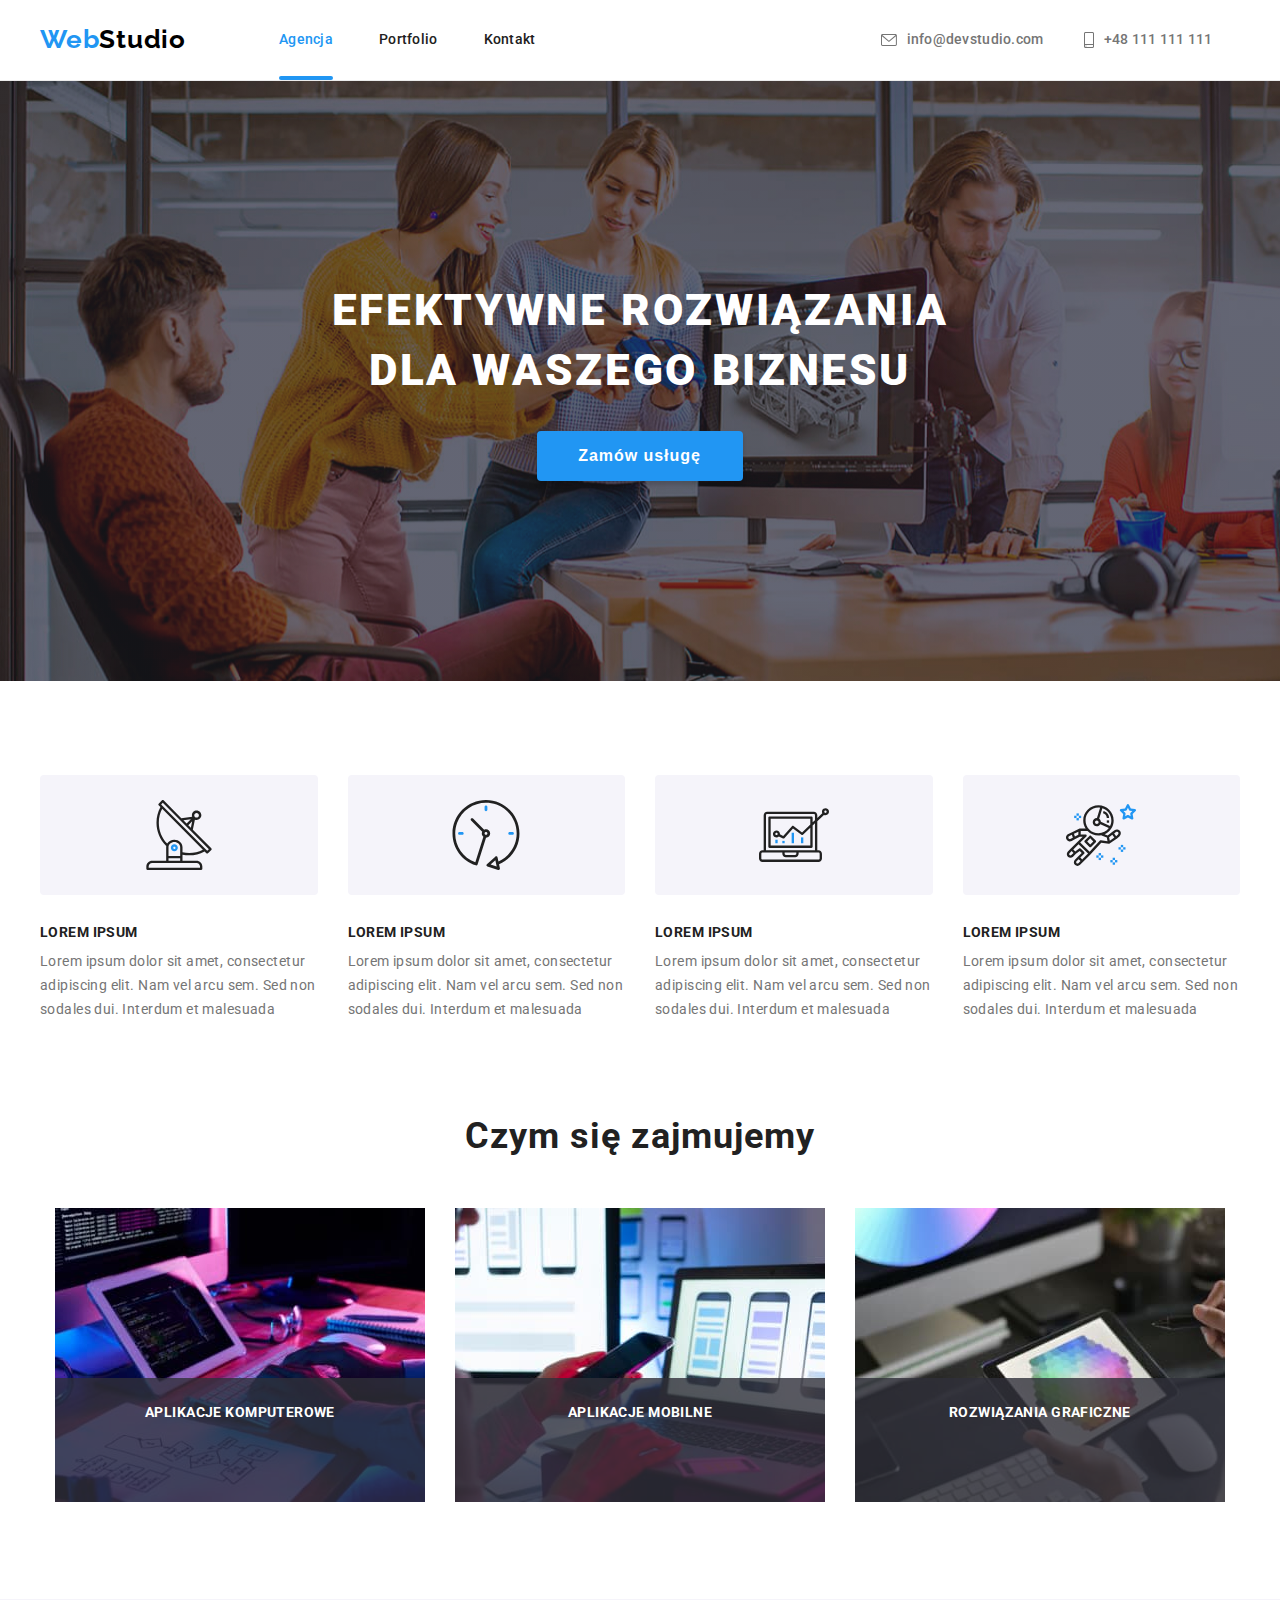
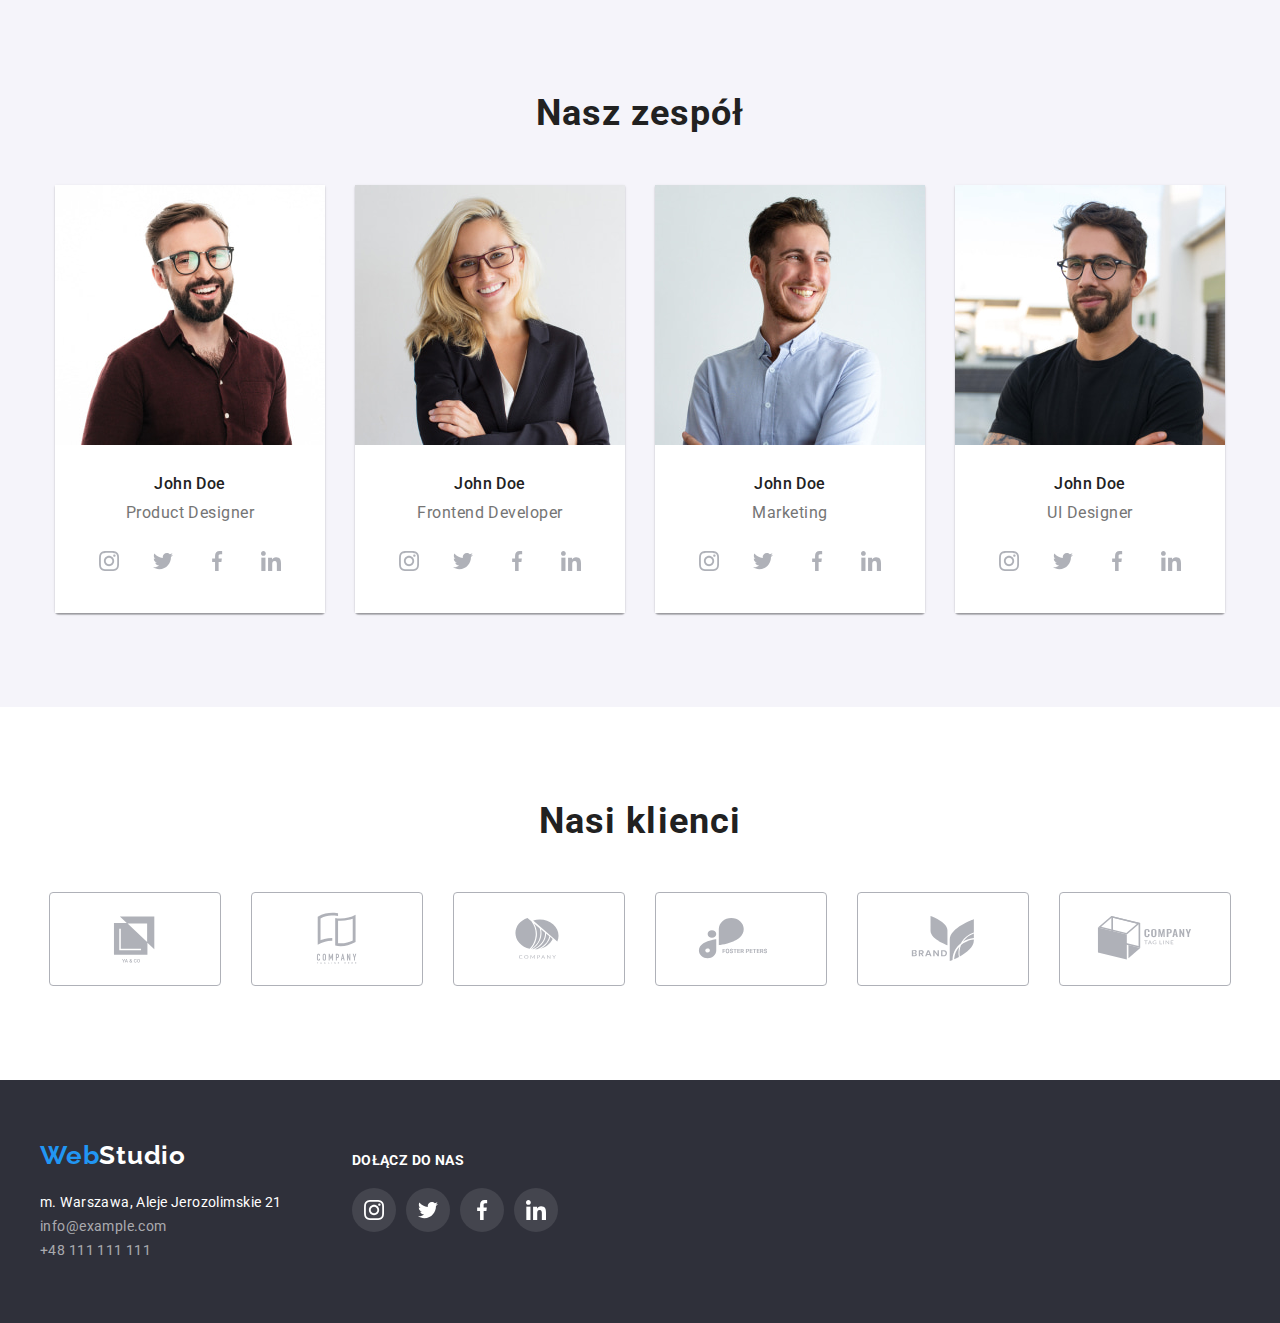
==== index.html @ 9d714e72 "feat: init" ====
<!DOCTYPE html>
<html lang="pl">
  <head>
    <meta charset="UTF-8" />
    <meta http-equiv="X-UA-Compatible" content="IE=edge" />
    <meta name="viewport" content="width=device-width, initial-scale=1.0" />
    <title>WebStudio</title>
    <link rel="stylesheet" href="https://cdnjs.cloudflare.com/ajax/libs/modern-normalize/1.1.0/modern-normalize.min.css" integrity="sha512-wpPYUAdjBVSE4KJnH1VR1HeZfpl1ub8YT/NKx4PuQ5NmX2tKuGu6U/JRp5y+Y8XG2tV+wKQpNHVUX03MfMFn9Q==" crossorigin="anonymous" referrerpolicy="no-referrer" />
    <link rel="stylesheet" href="css/styles.css"/>
    <link rel="preconnect" href="https://fonts.googleapis.com">
<link rel="preconnect" href="https://fonts.gstatic.com" crossorigin>
<link href="https://fonts.googleapis.com/css2?family=Raleway:wght@700&family=Roboto:wght@400;500;700;900&display=swap" rel="stylesheet">
  </head>

  <body>
    <!-- header -->
    <header class="headerstyle-portfolio">
      <section>
      <div class="container headerstyle">
        <a class="logo-header webstudio-header" href="./index.html"><span class="logo-web">Web</span>Studio</a>
        <nav>
          <ul class="no-dots navflex">
            <div class="is-active">
            <li><a class="nav text-header active" href="./index.html">Agencja</a></li>
            </div>
            <li><a class="nav text-header" href="./portfolio.html">Portfolio</a></li>
            <li><a class="nav text-header" href="#">Kontakt</a></li>
          </ul>
        </nav>
        <a class="header-contact mailheader text-header" href="mailto:info@devstudio.com">
          <svg width="16" height="12"><use href="./images/icons.svg#icon-envelope"></use></svg>info@devstudio.com</a>
        <a class="header-contact text-header " href="tel:48111111111">
          <svg width="10" height="16"><use href="./images/icons.svg#icon-smartphone"></use></svg>+48 111 111 111</a>
        </div>
      </section>
    </header>

    <main>
      <!-- HERO -->
      <section class="hero">
        <div class="container heroflex">
        <h1 class="h1">EFEKTYWNE ROZWIĄZANIA DLA WASZEGO BIZNESU</h1>
        <button data-modal-open class="main-btn" type="button">Zamów usługę</button>
        </div>
      </section>

      <section>
        <div class="section container">
        <ul class="no-dots text-style">
          <li>
            <div class="icons-border">
            <svg width="70" height="70"><use href="./images/icons.svg#icon-antenna-1"></use></svg>
            </div>
            <p class="upper-p">LOREM IPSUM</p>
            <p class="p-content">
              Lorem ipsum dolor sit amet, consectetur adipiscing elit. Nam vel
              arcu sem. Sed non sodales dui. Interdum et malesuada
            </p>
          </li>
          <li>
            <div class="icons-border">
            <svg width="70" height="70"><use href="./images/icons.svg#icon-clock-1"></use></svg>
            </div>
            <p class="upper-p">LOREM IPSUM</p>
            <p class="p-content">
              Lorem ipsum dolor sit amet, consectetur adipiscing elit. Nam vel
              arcu sem. Sed non sodales dui. Interdum et malesuada
            </p>
          </li>
          <li>
            <div class="icons-border">
            <svg width="70" height="70"><use href="./images/icons.svg#icon-diagram-1"></use></svg>
            </div>
            <p class="upper-p">LOREM IPSUM</p>
            <p class="p-content">
              Lorem ipsum dolor sit amet, consectetur adipiscing elit. Nam vel
              arcu sem. Sed non sodales dui. Interdum et malesuada
            </p>
          </li>
          <li>
            <div class="icons-border">
            <svg width="70" height="70"><use href="./images/icons.svg#icon-astronaut-1"></use></svg>
            </div>
            <p class="upper-p">LOREM IPSUM</p>
            <p class="p-content">
              Lorem ipsum dolor sit amet, consectetur adipiscing elit. Nam vel
              arcu sem. Sed non sodales dui. Interdum et malesuada
            </p>
          </li>
        </ul>
        </div>
      </section>

      <!-- Czym się zajmujemy -->
      <section class="czymsiezajmujemy-style">
        <div class="section container what-we-do">
        <h2 class="h2-whatwedoing">Czym się zajmujemy</h2>
        <ul class="no-dots img-whatwedo">
          <li>
            <figure class="img-with-title">
            <img
              src="./images/czym_sie_zajmujemy/czym_sie_zajmujemy_img1.jpg"
              alt="praca na laptopie"
              width="370"
              height="294"
            />
            <figcaption class="img-title">aplikacje komputerowe</figcaption>
            </figure>
          </li>
          <li>
            <figure class="img-with-title">
            <img
              src="./images/czym_sie_zajmujemy/czym_sie_zajmujemy_img2.jpg"
              alt="praca na telefonie"
              width="370"
              height="294"
            />
            <figcaption class="img-title">aplikacje mobilne</figcaption>
            </figure>
          </li>
          <li>
            <figure class="img-with-title">
            <img
              src="./images/czym_sie_zajmujemy/czym_sie_zajmujemy_img3.jpg"
              alt="praca na tablecie"
              width="370"
              height="294"
            />
            <figcaption class="img-title">rozwiązania graficzne</figcaption>
            </figure>
          </li>
        </ul>
        </div>
      </section>

      <!-- NASZ ZESPÓŁ -->
      <section class="our-team-background-color">
        <div class="our-team section container">
        <h2 class="h2-our-team">Nasz zespół</h2>
        <ul class="no-dots img-ourteam">
          <li class="li-ourteam">
            <figure class="photos">
              <img
                src="./images/nasz_zespol/team_photo_img1.jpg"
                alt="zdjecie John Doe 1"
                width="270"
                height="260"
              />
              <figcaption class="figcaption-style">
                <h3 class="name">John Doe</h3>
                <p class="profession text-prof">Product Designer</p>
                <div class="social-description-links">
                  <a class="team-social-links" href="#" target="_blank"><svg width="20" height="20"><use href="./images/icons.svg#icon-instagram-2"></use></svg></a>
                  <a class="team-social-links" href="#" target="_blank"><svg width="20" height="20"><use href="./images/icons.svg#icon-twitter-1"></use></svg></a>
                  <a class="team-social-links" href="#" target="_blank"><svg width="20" height="20"><use href="./images/icons.svg#icon-facebook-1"></use></svg></a>
                  <a class="team-social-links" href="#" target="_blank"><svg width="20" height="20"><use href="./images/icons.svg#icon-linkedin-1"></use></svg></a>
                </div>
              </figcaption>
            </figure>
          </li>
          <li class="li-ourteam">
            <figure class="photos">
              <img
                src="./images/nasz_zespol/team_photo_img2.jpg"
                alt="zdjecie John Doe 2"
                width="270"
                height="260"
              />
              <figcaption class="figcaption-style">
                <h3 class="name">John Doe</h3>
                <p class="profession text-prof">Frontend Developer</p>
                <div class="social-description-links">
                  <a class="team-social-links" href="#" target="_blank"><svg width="20" height="20"><use href="./images/icons.svg#icon-instagram-2"></use></svg></a>
                  <a class="team-social-links" href="#" target="_blank"><svg width="20" height="20"><use href="./images/icons.svg#icon-twitter-1"></use></svg></a>
                  <a class="team-social-links" href="#" target="_blank"><svg width="20" height="20"><use href="./images/icons.svg#icon-facebook-1"></use></svg></a>
                  <a class="team-social-links" href="#" target="_blank"><svg width="20" height="20"><use href="./images/icons.svg#icon-linkedin-1"></use></svg></a>
                </div>
              </figcaption>
            </figure>
          </li>
          <li class="li-ourteam">
            <figure class="photos">
              <img
                src="./images/nasz_zespol/team_photo_img3.jpg"
                alt="zdjecie John Doe 3"
                width="270"
                height="260"
              />
              <figcaption class="figcaption-style">
                <h3 class="name">John Doe</h3>
                <p class="profession text-prof">Marketing</p>
                <div class="social-description-links">
                  <a class="team-social-links" href="#" target="_blank"><svg width="20" height="20"><use href="./images/icons.svg#icon-instagram-2"></use></svg></a>
                  <a class="team-social-links" href="#" target="_blank"><svg width="20" height="20"><use href="./images/icons.svg#icon-twitter-1"></use></svg></a>
                  <a class="team-social-links" href="#" target="_blank"><svg width="20" height="20"><use href="./images/icons.svg#icon-facebook-1"></use></svg></a>
                  <a class="team-social-links" href="#" target="_blank"><svg width="20" height="20"><use href="./images/icons.svg#icon-linkedin-1"></use></svg></a>
                </div>
              </figcaption>
            </figure>
          </li>
          <li class="li-ourteam">
            <figure class="photos">
              <img
                src="./images/nasz_zespol/team_photo_img4.jpg"
                alt="zdjecie John Doe 4"
                width="270"
                height="260"
              />
              <figcaption class="figcaption-style">
                <h3 class="name">John Doe</h3>
                <p class="profession text-prof">UI Designer</p>
                <div class="social-description-links">
                  <a class="team-social-links" href="#" target="_blank"><svg width="20" height="20"><use href="./images/icons.svg#icon-instagram-2"></use></svg></a>
                  <a class="team-social-links" href="#" target="_blank"><svg width="20" height="20"><use href="./images/icons.svg#icon-twitter-1"></use></svg></a>
                  <a class="team-social-links" href="#" target="_blank"><svg width="20" height="20"><use href="./images/icons.svg#icon-facebook-1"></use></svg></a>
                  <a class="team-social-links" href="#" target="_blank"><svg width="20" height="20"><use href="./images/icons.svg#icon-linkedin-1"></use></svg></a>
                </div>
              </figcaption>
            </figure>
          </li>
        </ul>
        </div>
      </section>

      <!-- NASI KLIENCI -->
    <section class="container section">
      <div>
        <h2 class="h2-our-clients">Nasi klienci</h2>
        <div class="no-dots our-clients-icons">
          <a class="clients" href="#" target="_blank"><svg width="106" height="60.04"><use href="./images/icons.svg#icon-Logo"></use></svg></a>
          <a class="clients" href="#" target="_blank"><svg width="106" height="60.04"><use href="./images/icons.svg#icon-Logo-1"></use></svg></a>
          <a class="clients" href="#" target="_blank"><svg width="106" height="60.04"><use href="./images/icons.svg#icon-Logo-2"></use></svg></a>
          <a class="clients" href="#" target="_blank"><svg width="106" height="60.04"><use href="./images/icons.svg#icon-Logo-3"></use></svg></a>
          <a class="clients" href="#" target="_blank"><svg width="106" height="60.04"><use href="./images/icons.svg#icon-Logo-4"></use></svg></a>
          <a class="clients" href="#" target="_blank"><svg width="106" height="60.04"><use href="./images/icons.svg#icon-Logo-5"></use></svg></a>
        </div>
      </div>
    </section>
    </main>

    <!-- FOOTER-->
    <footer class="footer">
      <section class="container">
        <div class="footer-flex">
          <div class="footer-address">
        <a class="logo-footer webstudio-footer" href="./index.html"><span class="logo-web">Web</span>Studio</a>
        <address class="address">
          <ul class="no-dots">
            <li>
              <a class="footer-contact text-footer" href="https://goo.gl/maps/mpKG6j3hN46Q4T8C9" target="_blank"
                >m. Warszawa, Aleje Jerozolimskie 21</a
              >
            </li>
            <li><a class="footer-contact address-contact text-footer" href="mailto:info@example.com">info@example.com</a></li>
            <li><a class="footer-contact address-contact text-footer" href="tel:+48111111111">+48 111 111 111</a></li>
          </ul>
        </address>
        </div>
        <!-- JOINS US -->
        <div class="join-us-div">
          <p class="join-us">DOŁĄCZ DO NAS</p>
            <div class="join-us-footer">
                  <a class="team-social-links join-us-social-icons" href="#" target="_blank"><svg width="20" height="20"><use href="./images/icons.svg#icon-instagram-2"></use></svg></a>
                  <a class="team-social-links join-us-social-icons" href="#" target="_blank"><svg width="20" height="20"><use href="./images/icons.svg#icon-twitter-1"></use></svg></a>
                  <a class="team-social-links join-us-social-icons" href="#" target="_blank"><svg width="20" height="20"><use href="./images/icons.svg#icon-facebook-1"></use></svg></a>
                  <a class="team-social-links join-us-social-icons" href="#" target="_blank"><svg width="20" height="20"><use href="./images/icons.svg#icon-linkedin-1"></use></svg></a>
            </div>
        </div>
        </div>
        </section>
    </footer>

    <div data-modal class="backdrop is-hidden">
      <div class="modal">
        <button class="x-modal-close" data-modal-close type="button">
          <svg width="11" height="11"><use href="./images/icons.svg#icon-Vector"></use></svg>
        </button>
      </div>
    </div>

    <script src="./js/modal.js"></script>
  </body>
</html>
---- css/styles.css ----
body {
  font-family: "Roboto", sans-serif;
  color: #212121;
  background-color: white;
  font-size: 14px;
}

* {
    margin: 0;
    padding: 0;
}

img {
  vertical-align: middle;
}
/* LUB 
img {
  display: block;
 } */

.container {
margin: 0 auto;
max-width: 1200px;
padding: 0 15px;
}

a {
  color: inherit;
}

button {
    cursor: pointer;
  color: inherit;
}


:root {
  --active-color: #2196f3;
  --logo-header: black;
  --logo-footer: white;
  --logo-web: #2196f3;
  --first-color: white;
  --second-color: #757575;
  --first-background-color: #2f303a;
  --main-btn: #2196f3;
  --second-background-color: #f5f4fa;
  --photos-background: #ffffff;
  --address: white;
  --btns: white;
  --icons-svg: #AFB1B8;
  --svg-first-color: #FFFFFF;
  --svg-first-background-color: #2196F3;
  --svg-second-background-color: #F5F4FA;
  --join-us: white;
  --img-title: #FFFFFF;
  --x-modal-color: #2196f3;
  --x-modal-background: #757575;
}

.logo-header {
  color: var(--logo-header);
}

.logo-web {
  color: var(--logo-web);
}

.text-header {
  font-weight: 500;
  line-height: 1.14;
  letter-spacing: 0.02em;
}

.no-dots {
  list-style: none;
}

.navflex {
    display: flex;
    align-items: center;
    gap: 46px;
    padding: 0 345px 0 93px;
}

/* lub zamiast paddingu w .navflex mogę w <nav> dodać klasę
.navpadd {
  padding-left: 93px;
  padding-right: 371px;
  lub
  padding: 0 371px 0 93px;
} */

.nav {
  text-decoration: none;
}

.nav:hover,
.nav:focus {
  color: var(--active-color);
  transition-property: color;
  transition-duration: 250ms;
transition-timing-function: cubic-bezier(0.4, 0, 0.2, 1);
/* lub 
transition: color 250ms cubic-bezier(0.4, 0, 0.2, 1);
 */
}

.header-contact {
  color: var(--second-color);
  text-decoration: none;
  font-weight: 500;
  line-height: 1.14;
  letter-spacing: 0.02em;
  display: flex;
  justify-content: center;
  align-items: center;
  gap: 10px;
  fill: var(--second-color);
}

.mailheader {
  margin-right: 40px;
}

.header-contact:is(:hover, :focus) {
  color: var(--active-color);
  fill: var(--active-color);
  transition-property: color, fill;
  transition-duration: 250ms;
transition-timing-function: cubic-bezier(0.4, 0, 0.2, 1);
/* lub skrót transition
transition: color 250ms cubic-bezier(0.4, 0, 0.2, 1), fill 250ms cubic-bezier(0.4, 0, 0.2, 1); */
}

.hero {
  background-color: var(--first-background-color);
  color: var(--first-color);
}

.heroflex {
  display: flex;
  flex-direction: column;
  justify-content: center;
  align-items: center;
  background-image: linear-gradient(rgba(47, 48, 58, 0.4),rgba(47, 48, 58, 0.4)), url(../images/img_hero_background.jpg);
  max-width: 1600px;
}
.footer-contact {
  text-decoration: none;
}
.footer-contact:hover,
.footer-contact:focus {
  color: var(--active-color);
  transition-property: color;
  transition-duration: 250ms;
  transition-timing-function: cubic-bezier(0.4, 0, 0.2, 1);
}

.main-btn {
  background-color: var(--main-btn);
  font-weight: 700;
  font-size: 16px;
  line-height: 1.87;
  letter-spacing: 0.06em;
  border-radius: 4px;
  margin-bottom: 200px;
  padding: 10px 42px 10px 41px;
  box-shadow: 0px 4px 4px rgba(0, 0, 0, 0.15);
  border: none;
}

.p-content {
  color: var(--second-color);
  line-height: 1.71;
  letter-spacing: 0.03em;
}

.profession {
  color: var(--second-color);
}

.text-prof {
  font-size: 16px;
  line-height: 1.18;
  letter-spacing: 0.03em;
}

.photos {
  background-color: var(--photos-background);
}

.footer {
  background-color: var(--first-background-color);
  padding-top: 60px;
  padding-bottom: 60px;
}

.logo-footer {
  color: var(--logo-footer);
}

.address {
  color: var(--address);
  letter-spacing: 0.03em;
  font-style: normal;
  margin-top: 20px;
}

.address-contact {
  color: rgba(255, 255, 255, 0.6);
}

.text-footer {
  line-height: 1.71;
}

.portf-btns {
  background: #f5f4fa;
  font-size: 16px;
  font-weight: 500;
  line-height: 1.62;
  letter-spacing: 0.03em;
  border: none;
  border-radius: 4px;
}

.portf-btns-flex {
  padding: 6px 22px;
}

.portf-btns:hover,
.portf-btns:focus {
  background-color: var(--active-color);
  color: var(--btns);
  box-shadow: 0px 3px 1px rgba(0, 0, 0, 0.1), 0px 1px 2px rgba(0, 0, 0, 0.08), 0px 2px 2px rgba(0, 0, 0, 0.12);
  transition-property: background-color, color, box-shadow;
  transition-duration: 250ms;
transition-timing-function: cubic-bezier(0.4, 0, 0.2, 1);
/* lub skrót
transition: background-color 250ms cubic-bezier(0.4, 0, 0.2, 1), color 250ms cubic-bezier(0.4, 0, 0.2, 1), box-shadow 250ms cubic-bezier(0.4, 0, 0.2, 1);
 */
}

.portfolio-main {
  margin-top: 94px;
  margin-bottom: 94px;
}
.portfolio-style {
  display: flex;
  justify-content: center;
  gap: 8px;
  padding-bottom: 50px;
}

.portfolio-images {
  display: flex;
  flex-wrap: wrap;
  gap: 30px;
}

.portf-figcap {
  border: 1px solid #EEEEEE;
  border-top: none;
  margin-top: 0;
  padding: 24px 20px;
}

.webstudio-header {
  font-family: "Raleway";
  font-size: 26px;
  text-decoration: none;
  font-weight: 700;
  line-height: 1.19;
  letter-spacing: 0.03em;
  /* width: 145px; */
  padding-top: 24px;
  padding-bottom: 25px;
}

.webstudio-footer {
  font-family: "Raleway";
  font-size: 26px;
  text-decoration: none;
  font-weight: 700;
  line-height: 1.19;
  letter-spacing: 0.03em;
  width: 145px;
  
}

/* only efefective solutions */
.h1 {
  font-size: 44px;
  font-weight: 900;
  line-height: 1.36;
  letter-spacing: 0.06em;
  padding-top: 200px;
  padding-bottom: 30px;
  max-width: 696px;
  text-align: center;
}

.h2-whatwedoing {
  font-size: 36px;
  font-weight: 700;
  line-height: 1.16;
  letter-spacing: 0.03em;
  margin-bottom: 50px;
}

.h2-our-team {
  font-size: 36px;
  font-weight: 700;
  line-height: 1.16;
  letter-spacing: 0.03em;
  margin-bottom: 50px;
}

.upper-p {
  font-weight: 700;
  line-height: 1.14;
  letter-spacing: 0.03em;
  margin-bottom: 10px;
}

.name {
  font-weight: 500;
  font-size: 16px;
  line-height: 1.18;
  letter-spacing: 0.03em;
  padding-bottom: 10px;
}
/* portfolio main */
.h3 {
  font-weight: 700;
  font-size: 18px;
  line-height: 2;
  letter-spacing: 0.06em;
}

.text-portfolio {
  font-size: 16px;
  line-height: 1.87;
  letter-spacing: 0.03em;
}

.section {
  padding-top: 94px;
  padding-bottom: 94px;
}

.headerstyle {
    display: flex;
    align-items: center;
    /* justify-content: space-between; */
    justify-content: flex-start;
}

.headerstyle-portfolio {
  border-bottom: 1px solid rgb(236,236,236);
}

.text-style {
    display: flex;
    gap: 30px;
}

.what-we-do {
    display: flex;
    flex-direction: column;
    align-items: center;
}

.img-whatwedo {
display: flex;
gap: 30px;
}

.our-team {
    display: flex;
    flex-direction: column;
    align-items: center;
}

.our-team-background-color {
    background-color: var(--second-background-color);
}

.img-ourteam {
    display: flex;
    gap: 30px;
}

.czymsiezajmujemy-style {
    margin-top: -94px;
}

.figcaption-style {
    padding: 30px 0;
    text-align: center;
}

.li-ourteam {
    box-shadow: 0px 1px 3px rgba(0, 0, 0, 0.12), 0px 1px 1px rgba(0, 0, 0, 0.14), 0px 2px 1px rgba(0, 0, 0, 0.2);
border-radius: 0px 0px 4px 4px;
}

/* ICONS SVG */

.icons-border {
  display: flex;
  justify-content: center;
  background-color: var(--svg-second-background-color);
  border-radius: 4px;
  padding: 25px 100px;
  /* background-size: 270px 120px; */
margin-bottom: 30px;
}
/* OUR TEAM  */
.social-description-links {
  fill: var(--icons-svg);
  display: flex;
  justify-content: center;
  align-items: center;
  gap: 10px;
  margin-top: 16px;
  /* width: 206px;
  height: 56px; */
  /* margin: 16px 32px 18px 32px; */
}

.team-social-links {
  display: flex;
  width: 44px;
  height: 44px;
  justify-content: center;
  align-items: center;
  fill: #AFB1B8;
  border-radius: 50%;
}

.team-social-links:is(:hover, :focus) {
fill: var(--svg-first-color);
transition-property: fill;
background-color: var(--svg-first-background-color);
transition: fill 250ms cubic-bezier(0.4, 0, 0.2, 1), background-color 250ms cubic-bezier(0.4, 0, 0.2, 1);
}

.h2-our-clients {
  font-family: 'Roboto';
font-style: normal;
font-weight: 700;
font-size: 36px;
line-height: 1.16;
text-align: center;
letter-spacing: 0.03em;
}

.our-clients-icons {
display: flex;
justify-content: center;
align-items: center;
padding-top: 50px;
gap: 30px;
}

.clients {
  border: 1px solid #AFB1B8;
  width: 170px;
height: 92px;
display: flex;
justify-content: center;
align-items: center;
border-radius: 4px;
fill: var(--icons-svg);
}

.clients:is(:hover, :focus) {
  fill:var(--active-color);
  border: 1px solid #2196f3;
  transition-property: fill, border;
  transition-duration: 250ms;
transition-timing-function: cubic-bezier(0.4, 0, 0.2, 1);
}

.join-us {
  color: var(--join-us);
  font-family: 'Roboto';
font-style: normal;
font-weight: 700;
font-size: 14px;
line-height: 16px;
letter-spacing: 0.03em;
text-transform: uppercase;
}

.join-us-social-icons {
  fill: var(--svg-first-color);
  background: rgba(255, 255, 255, 0.1);
  border-radius: 50%;
}

.join-us-footer {
  display: flex;
  gap: 10px;
  margin-top: 20px;
}

.join-us-div {
width: 206px;
height: 80px;
margin-top: 12px;
}

.footer-flex {
  display: flex;
}

.footer-address {
  margin-right: 70px;
}

.portfolio-figure:hover {
  box-shadow: 0px 1px 1px rgba(0, 0, 0, 0.12), 0px 4px 4px rgba(0, 0, 0, 0.06), 1px 4px 6px rgba(0, 0, 0, 0.16);
  cursor: pointer;
  transition-property: box-shadow, cursor;
  transition-duration: 250ms;
transition-timing-function: cubic-bezier(0.4, 0, 0.2, 1);
}
/* WHAT WE DOING */
.img-with-title {
position: relative;
display: inline-flex;
}

.img-title {
  position: absolute;
  color: var(--img-title);
  background: rgba(47, 48, 58, 0.8);
  left: 0;
  right: 0;
  bottom: 0;
  text-align: center;
  width: 370px;
  height: 70px;
  font-style: normal;
  font-weight: 700;
  letter-spacing: 0.03em;
  text-transform: uppercase;
  line-height: 1.14;
  padding-top: 27px;
  padding-bottom: 27px;
}

.is-active {
  position: relative;
}

.is-active::after {
  content: "";
  position: absolute;
  background-color: var(--active-color);
  width: 100%;
height: 4px;
border-radius: 2px;
margin-top: 28px;
}

.img-container {
  position: relative;
  overflow: hidden;
}

.img-text-portf {
font-style: normal;
font-weight: 400;
font-size: 18px;
line-height: 28px;
letter-spacing: 0.03em;
color: #FFFFFF;
position: absolute;
margin: 0;
left: 0;
right: 0;
top: 0;
bottom: 0;
background: rgba(33, 150, 243, 0.9);
padding: 10px;
transform: translateY(101%);
transition: transform 250ms ease-in;
padding: 49px 45px 49px 24px;
}

.portfolio-figure:hover .img-text-portf {
transform: translateY(0);
transition-property: transform;
transition-duration: 250ms;
transition-timing-function: cubic-bezier(0.4, 0, 0.2, 1);
}

.backdrop {
  position: fixed;
  left: 0;
  right: 0;
  top: 0;
  bottom: 0;
  background-color: rgba(0, 0, 0, 0.2);
}

.modal {
  transition: transform 0.6s linear;
  position: absolute;
  left: 50%;
  top: 50%;
  transform: translate(-50%, -50%) scale(1) rotate(0);
  width: 528px;
  height: 581px;
  background-color: #FFF;
  box-shadow: 0px 1px 3px rgba(0, 0, 0, 0.12), 0px 1px 1px rgba(0, 0, 0, 0.14), 0px 2px 1px rgba(0, 0, 0, 0.2);
  border-radius: 4px;
  text-align: right;
}

.is-hidden .modal {
  transform: translate(-50%, -50%) scale(0) rotate(720deg); 
}

.is-hidden {
  transition: visibility 0.6s linear, opacity 0.6s linear;
  visibility: hidden;
  opacity: 0;
  pointer-events: none;
}

.x-modal-close {
  box-sizing: border-box;
  width: 30px;
  height: 30px;
  border-radius: 50%;
  margin-top: 8px;
  margin-right: 8px;
  border: 1px solid rgba(0, 0, 0, 0.1);
  background-color: #FFF;
  padding: 6px;
}

.x-modal-close:hover {
  fill: var(--x-modal-color);
  border-color: var(--x-modal-background);
  transition-property: fill, border-color;
  transition-duration: 250ms;
  transition-timing-function: cubic-bezier(0.4, 0, 0.2, 1);
}

.active {
  color: var(--active-color);
}
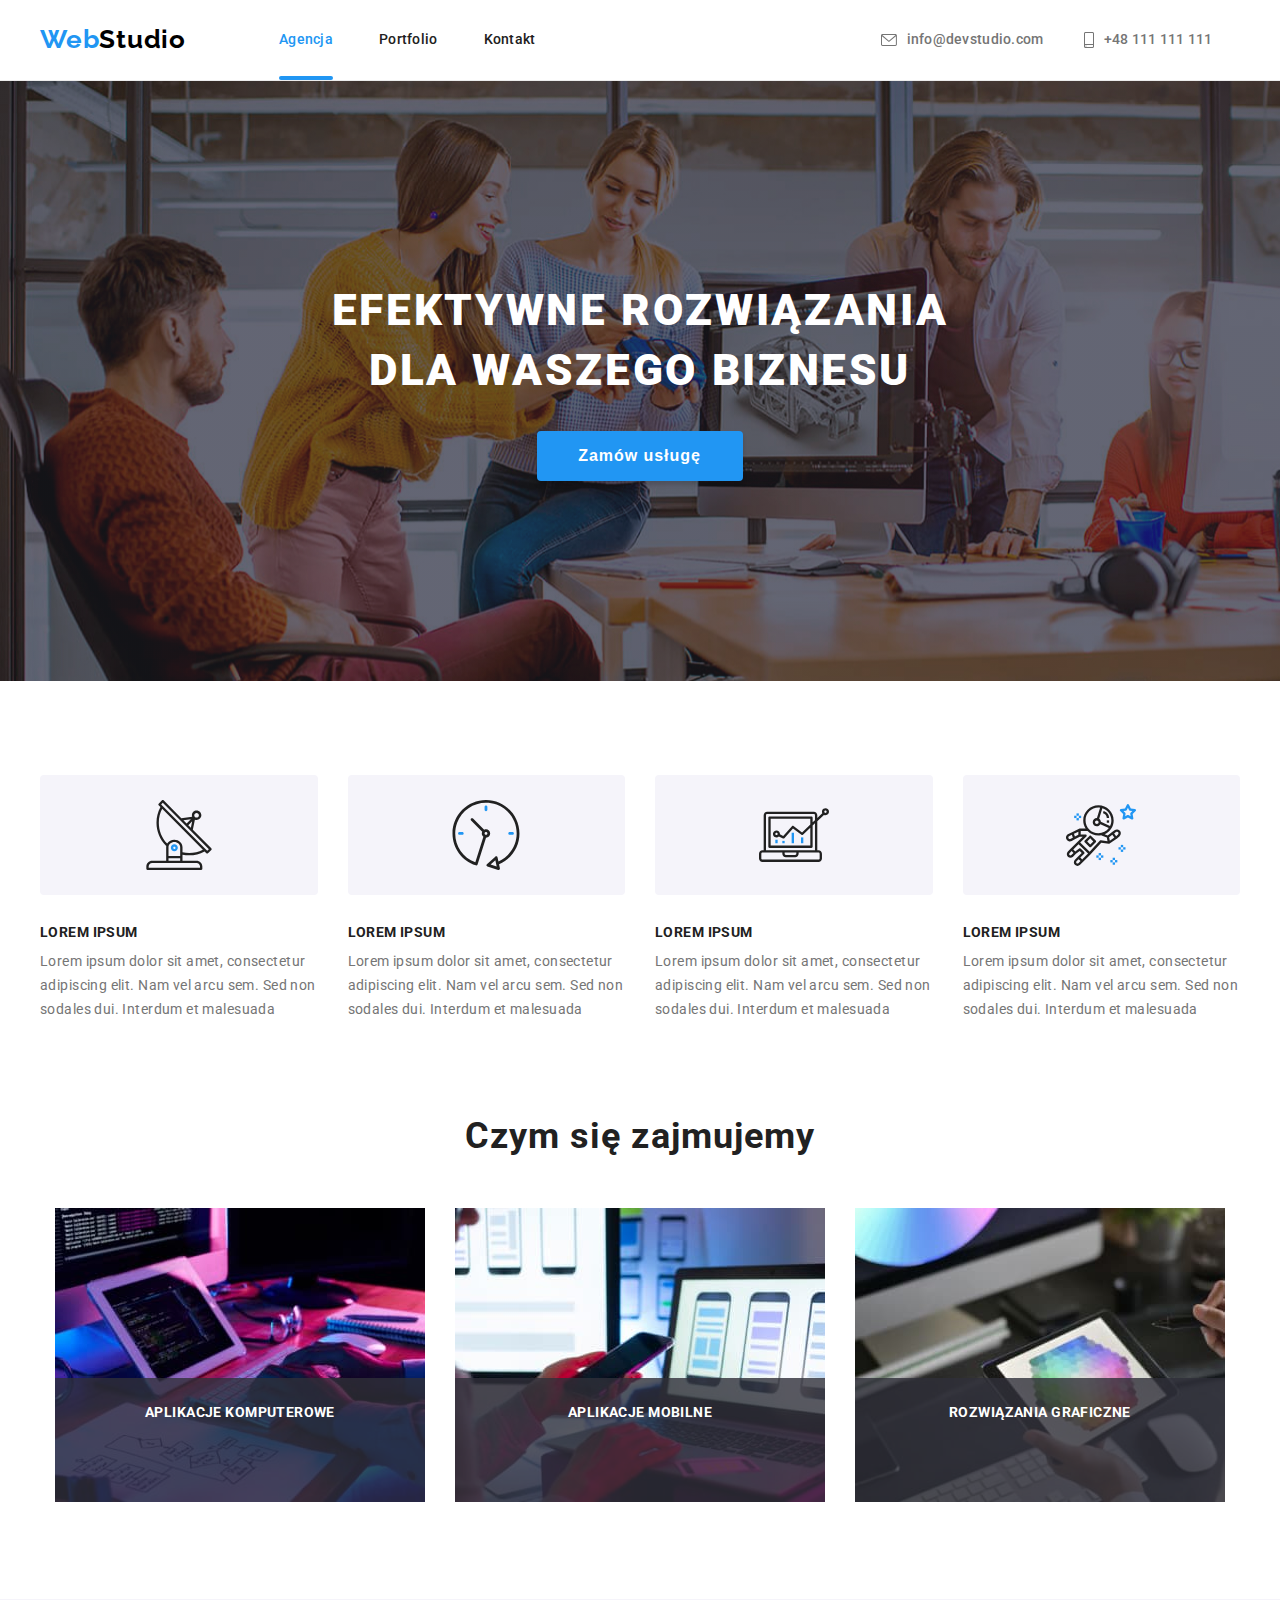
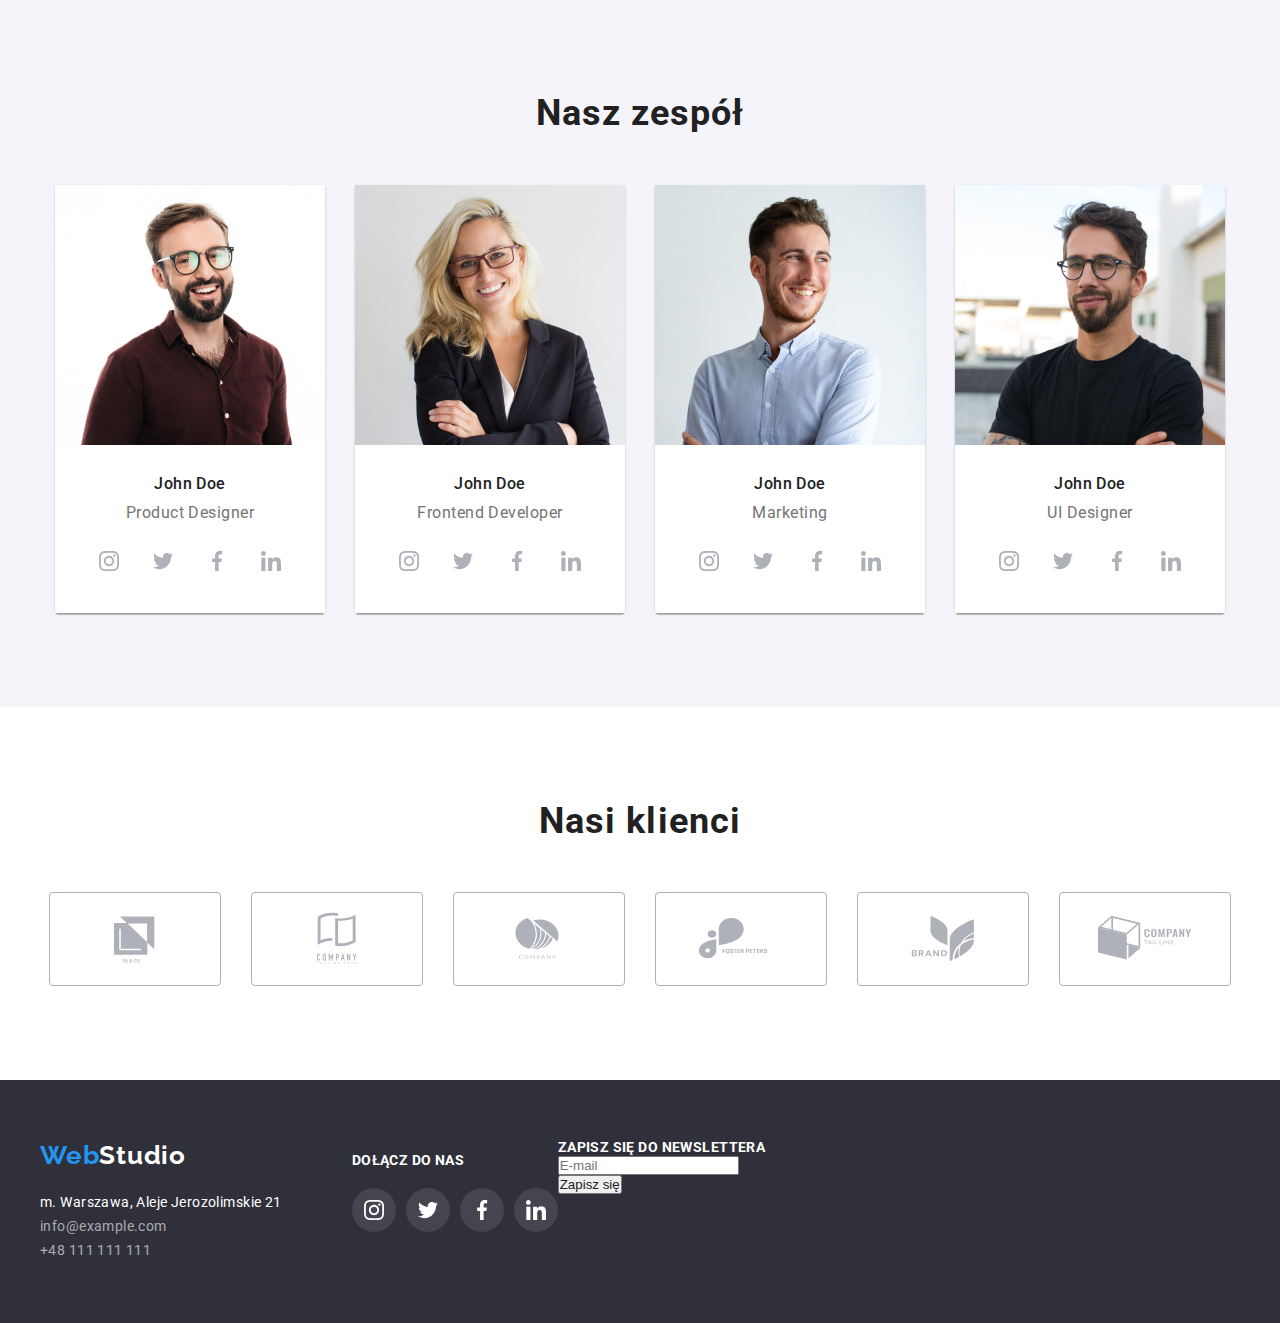
==== commit 27aaf573: "added newsletter html in footer" ====
--- a/index.html
+++ b/index.html
@@ -242,6 +242,7 @@
     <footer class="footer">
       <section class="container">
         <div class="footer-flex">
+          <!-- address -->
           <div class="footer-address">
         <a class="logo-footer webstudio-footer" href="./index.html"><span class="logo-web">Web</span>Studio</a>
         <address class="address">
@@ -266,6 +267,17 @@
                   <a class="team-social-links join-us-social-icons" href="#" target="_blank"><svg width="20" height="20"><use href="./images/icons.svg#icon-linkedin-1"></use></svg></a>
             </div>
         </div>
+        <!-- FORM NEWSLETTER -->
+        <div>
+          <form>
+            <label>
+              <p class="footer-newsletter-label">Zapisz się do newslettera</p>
+              <input type="email" name="email" placeholder="E-mail">
+          </label>
+          </form>
+          <button type="submit">Zapisz się</button>          
+        </div>
+
         </div>
         </section>
     </footer>
--- a/css/styles.css
+++ b/css/styles.css
@@ -55,6 +55,7 @@
   --img-title: #FFFFFF;
   --x-modal-color: #2196f3;
   --x-modal-background: #757575;
+  --footer-newsletter-label: #fff;
 }
 
 .logo-header {
@@ -654,4 +655,12 @@
 
 .active {
   color: var(--active-color);
-}+}
+
+.footer-newsletter-label {
+  font-weight: 700;
+  text-transform: uppercase;
+  line-height: 1.14;
+  letter-spacing: 0.03em;
+  color: var(--footer-newsletter-label);
+}
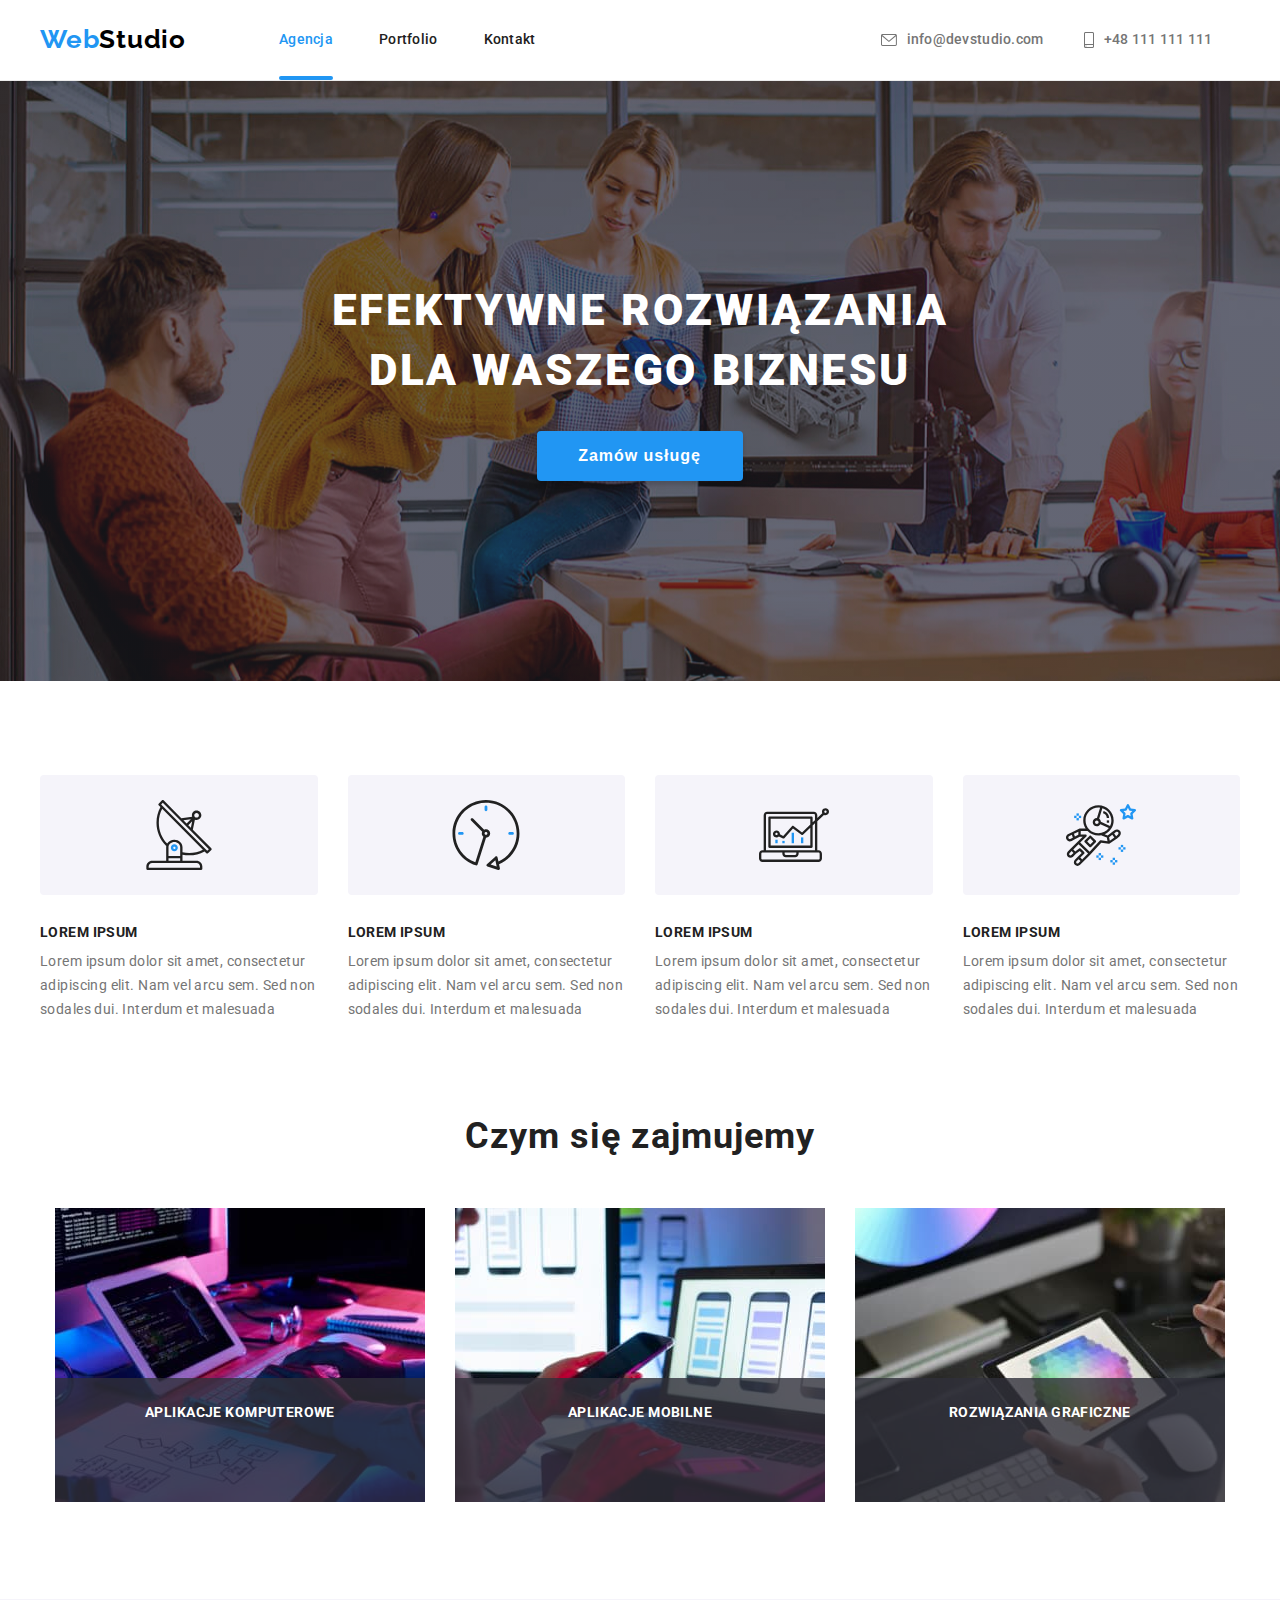
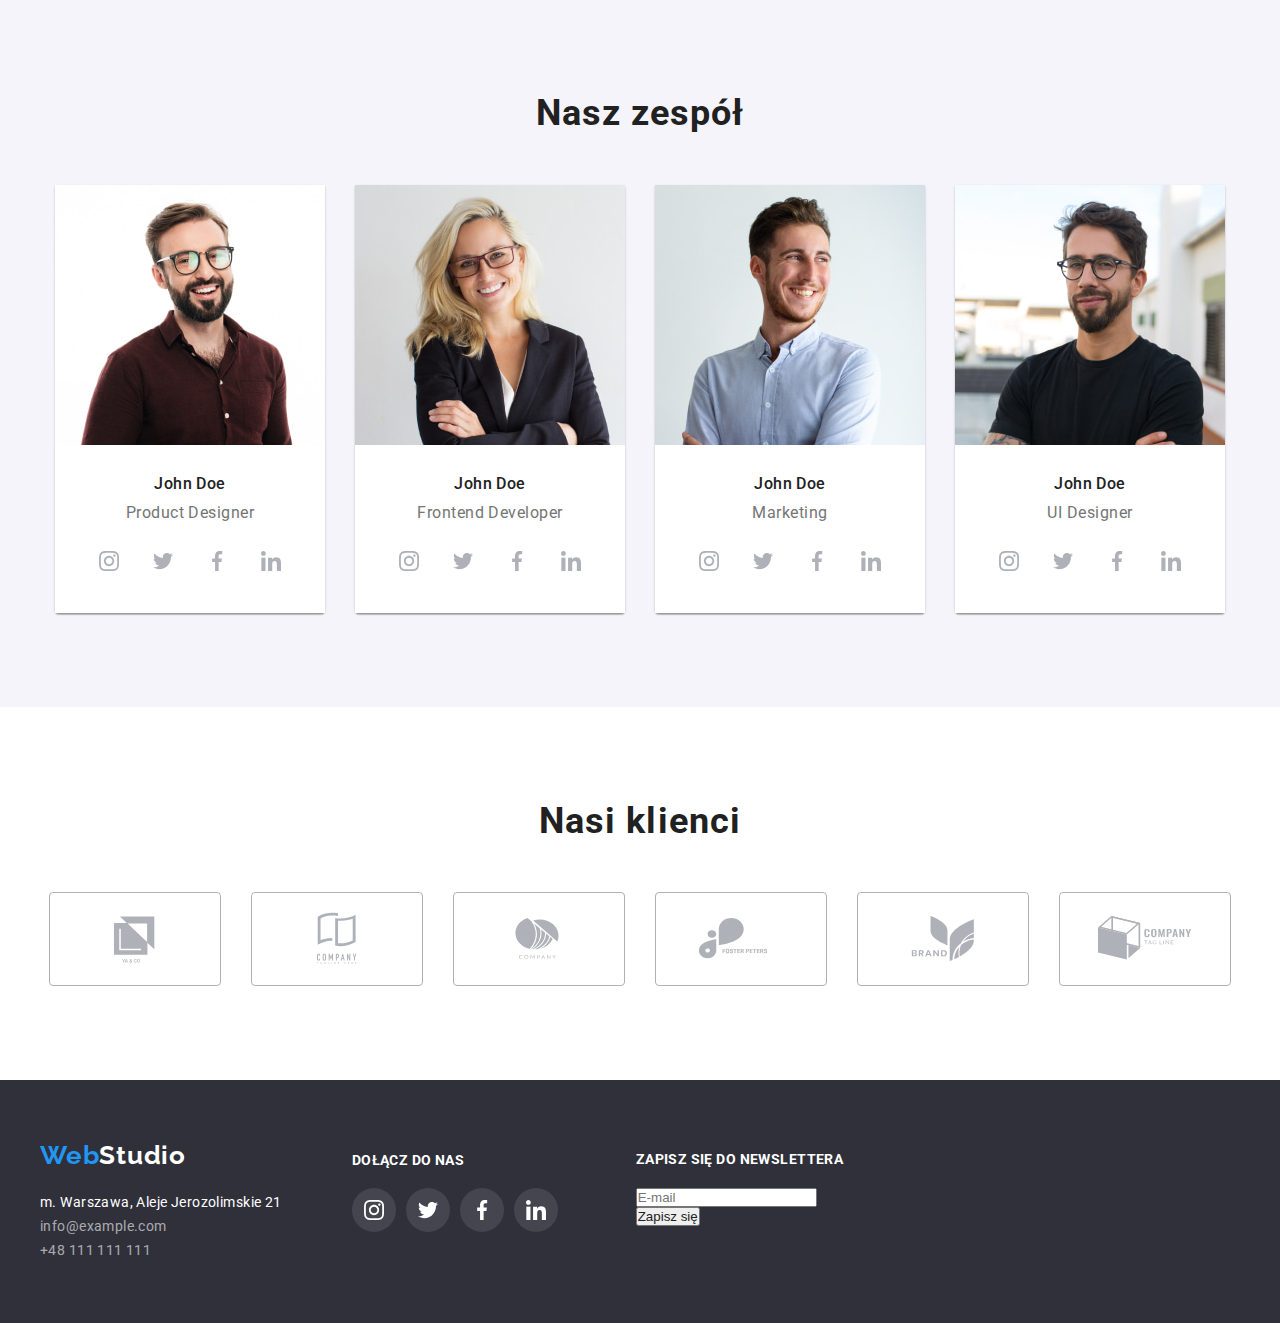
==== commit e638109e: "added div newsletter margin" ====
--- a/index.html
+++ b/index.html
@@ -268,14 +268,14 @@
             </div>
         </div>
         <!-- FORM NEWSLETTER -->
-        <div>
+        <div class="footer-newsletter-div">
           <form>
             <label>
               <p class="footer-newsletter-label">Zapisz się do newslettera</p>
               <input type="email" name="email" placeholder="E-mail">
           </label>
           </form>
-          <button type="submit">Zapisz się</button>          
+          <button type="submit">Zapisz się</button>      
         </div>
 
         </div>
--- a/css/styles.css
+++ b/css/styles.css
@@ -663,4 +663,10 @@
   line-height: 1.14;
   letter-spacing: 0.03em;
   color: var(--footer-newsletter-label);
-}
+  margin-bottom: 20px;
+}
+
+.footer-newsletter-div {
+  margin-top: 12px;
+  margin-left: 78px;
+}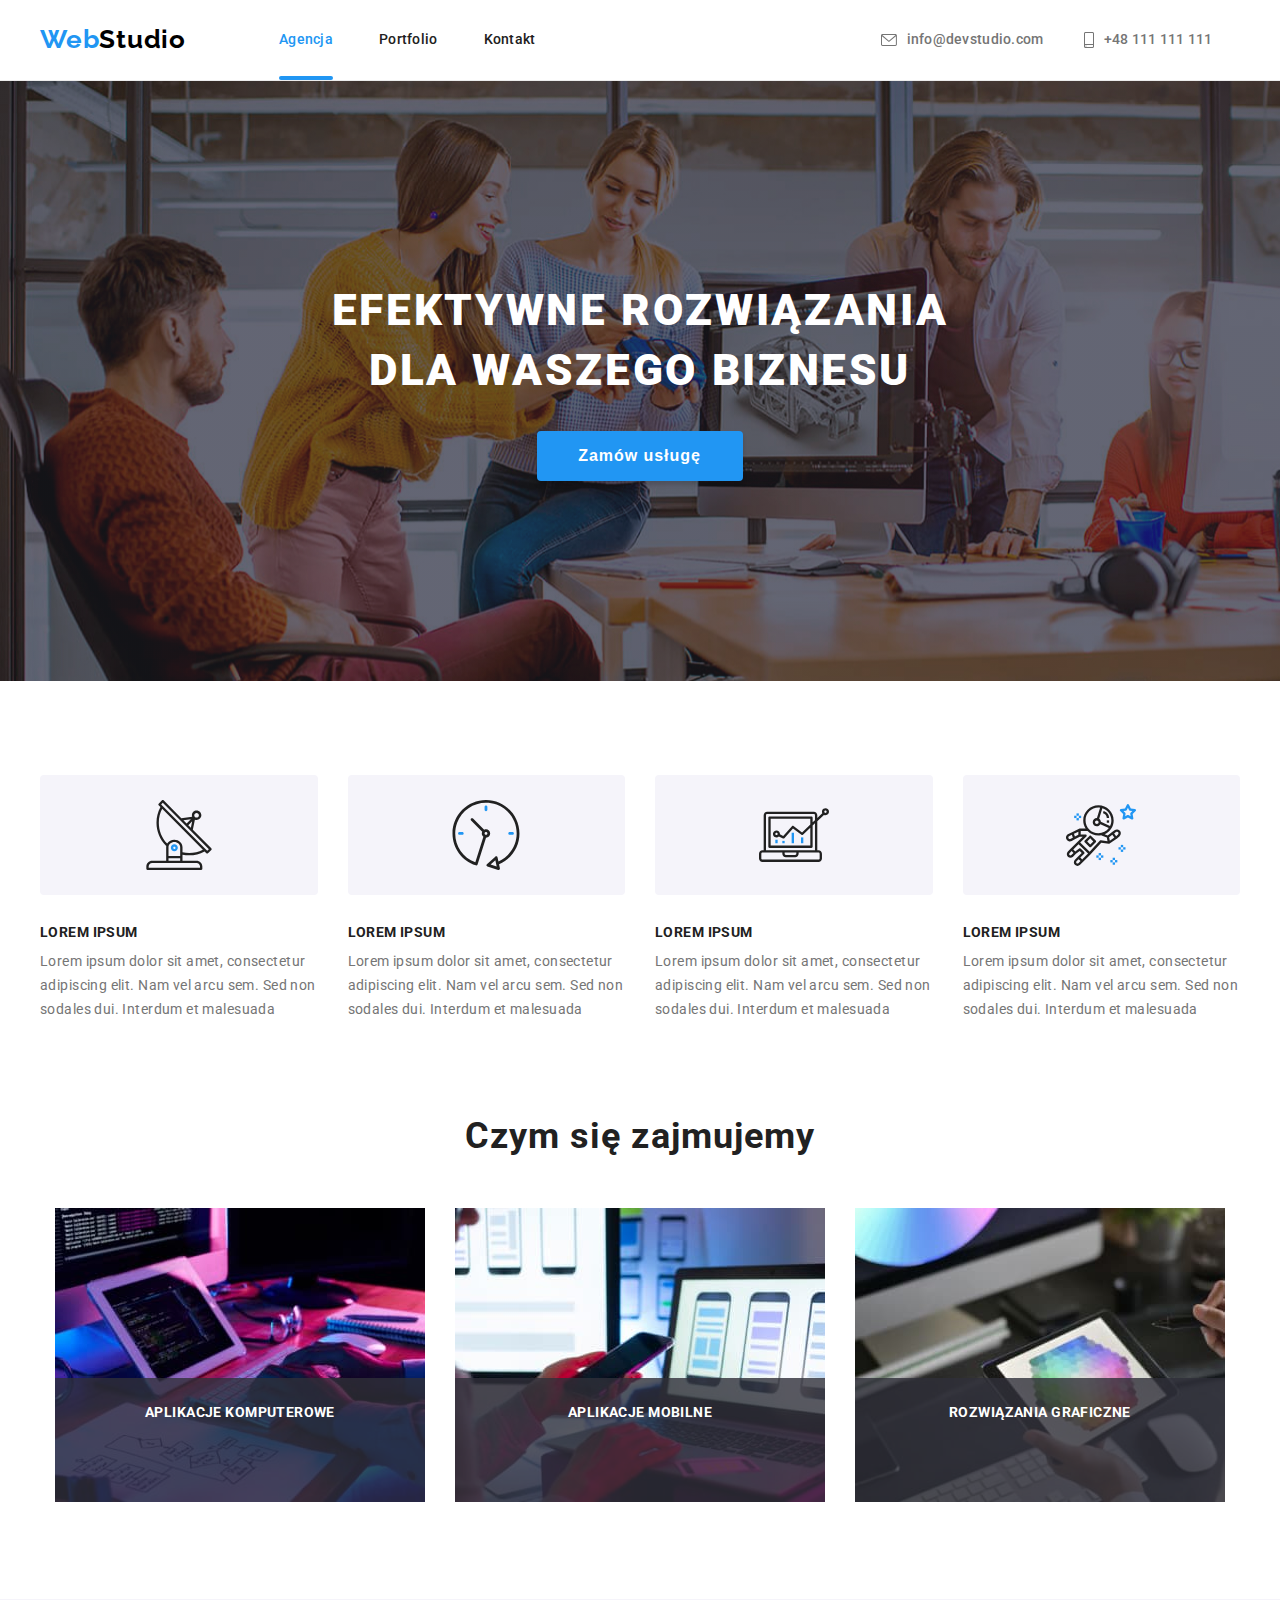
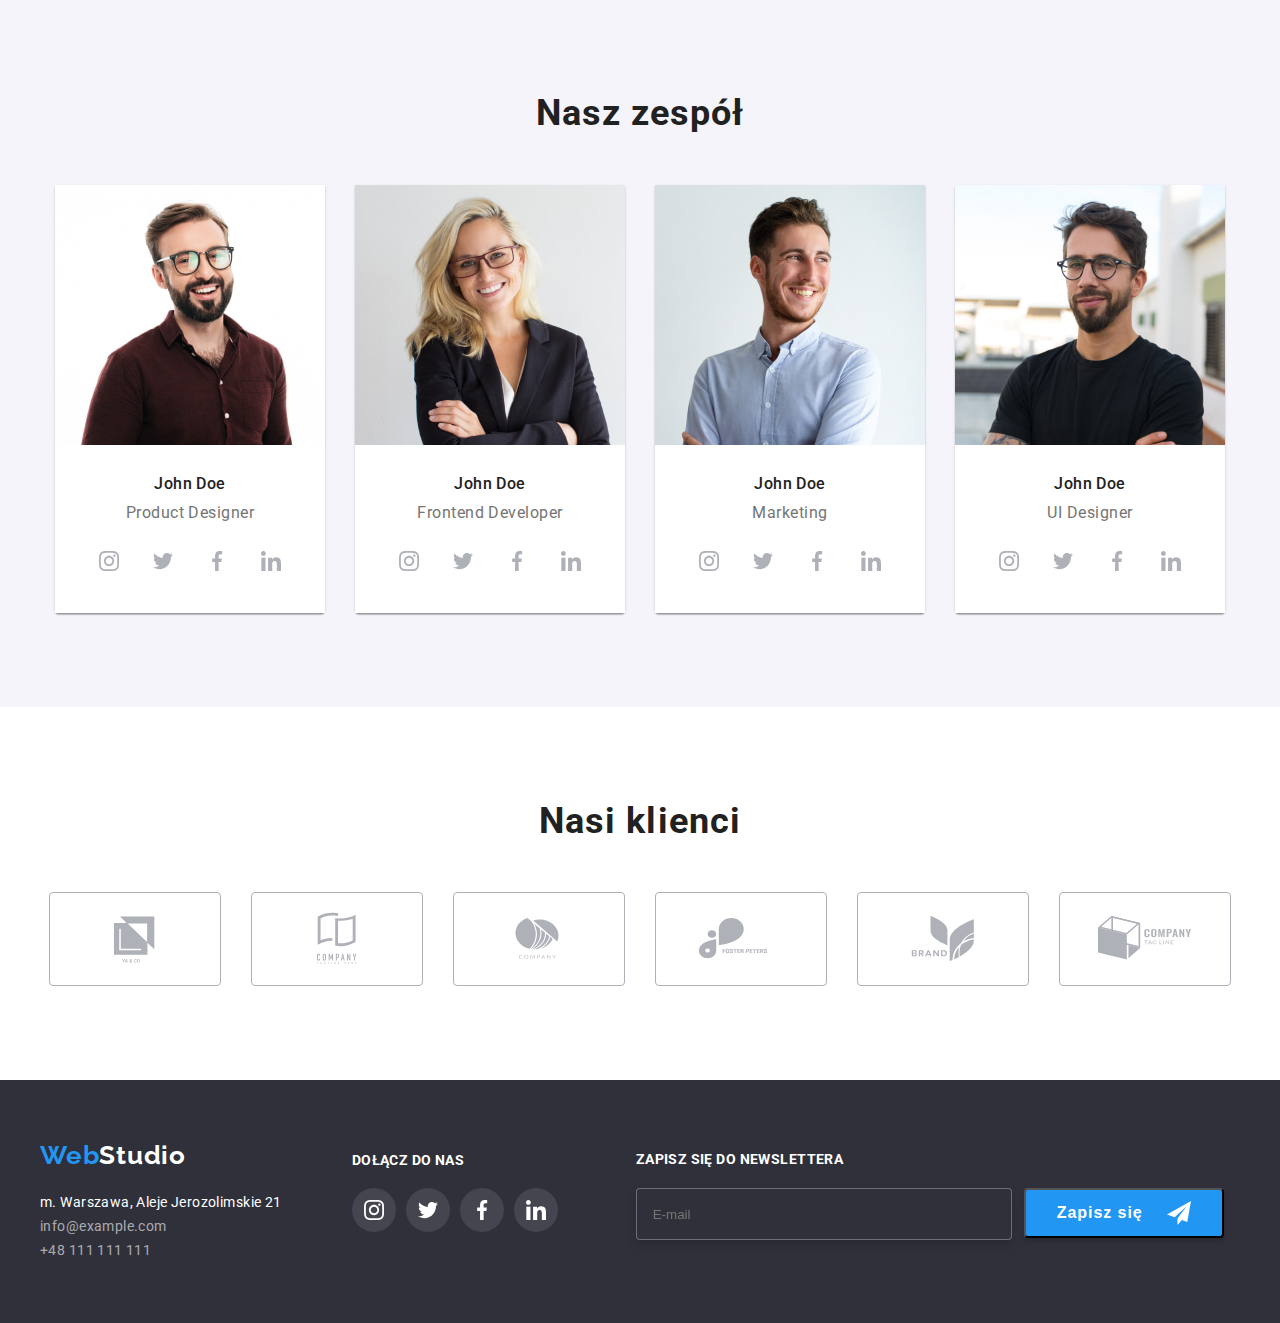
==== commit ec34d9ef: "footer form newsletter finished" ====
--- a/index.html
+++ b/index.html
@@ -270,12 +270,12 @@
         <!-- FORM NEWSLETTER -->
         <div class="footer-newsletter-div">
           <form>
-            <label>
-              <p class="footer-newsletter-label">Zapisz się do newslettera</p>
-              <input type="email" name="email" placeholder="E-mail">
+            <label class="footer-newsletter-label">
+              Zapisz się do newslettera
+              <input class="footer-newsletter-email" type="email" name="email" placeholder="E-mail">
           </label>
-          </form>
-          <button type="submit">Zapisz się</button>      
+          </form> 
+          <button class="footer-newsletter-button" type="submit">Zapisz się <svg width="24" height="24"><use href="./images/icons.svg#icon-icon-send"></use></svg></button>     
         </div>
 
         </div>
--- a/css/styles.css
+++ b/css/styles.css
@@ -56,6 +56,9 @@
   --x-modal-color: #2196f3;
   --x-modal-background: #757575;
   --footer-newsletter-label: #fff;
+  --footer-background-button: #2196F3;
+  --footer-text-button: #fff;
+  --footer-newsletter-email: #2F303A;
 }
 
 .logo-header {
@@ -664,9 +667,43 @@
   letter-spacing: 0.03em;
   color: var(--footer-newsletter-label);
   margin-bottom: 20px;
+  display: flex;
+  flex-direction: column;
+  gap: 20px;
 }
 
 .footer-newsletter-div {
   margin-top: 12px;
   margin-left: 78px;
+  display: flex;
+}
+
+.footer-newsletter-button {
+  width: 200px;
+  height: 50px;
+  background: var(--footer-background-button);
+  box-shadow: 0px 4px 4px rgba(0, 0, 0, 0.15);
+  border-radius: 4px;
+  font-weight: 700;
+font-size: 16px;
+line-height: 30px;
+letter-spacing: 0.06em;
+color: var(--footer-text-button);
+margin-left: 12px;
+margin-top: 36px;
+fill: #FFF;
+display: flex;
+justify-content: center;
+align-items: center;
+gap: 24px;
+}
+
+.footer-newsletter-email {
+border: 1px solid rgba(255, 255, 255, 0.3);
+filter: drop-shadow(0px 4px 4px rgba(0, 0, 0, 0.15));
+border-radius: 4px;
+width: 358px;
+height: 50px;
+background: var(--footer-newsletter-email);
+padding-left: 16px;
 }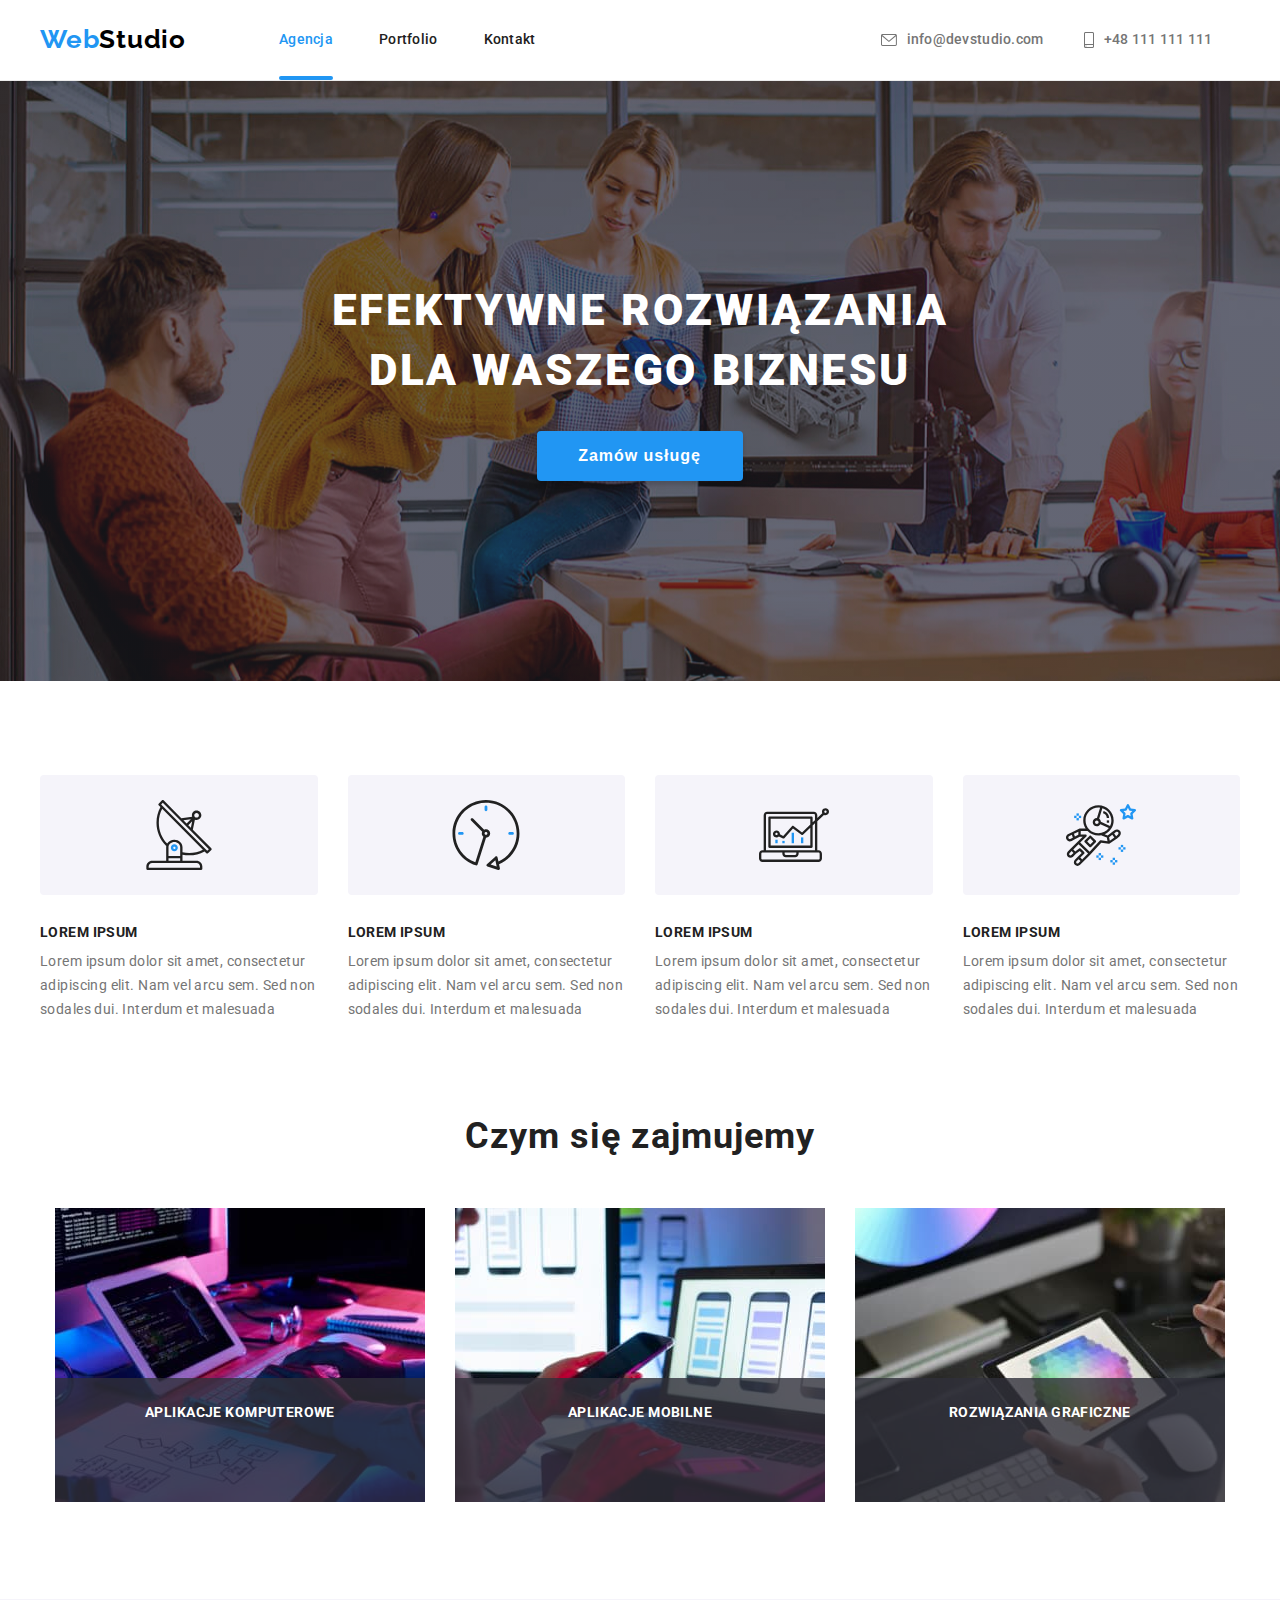
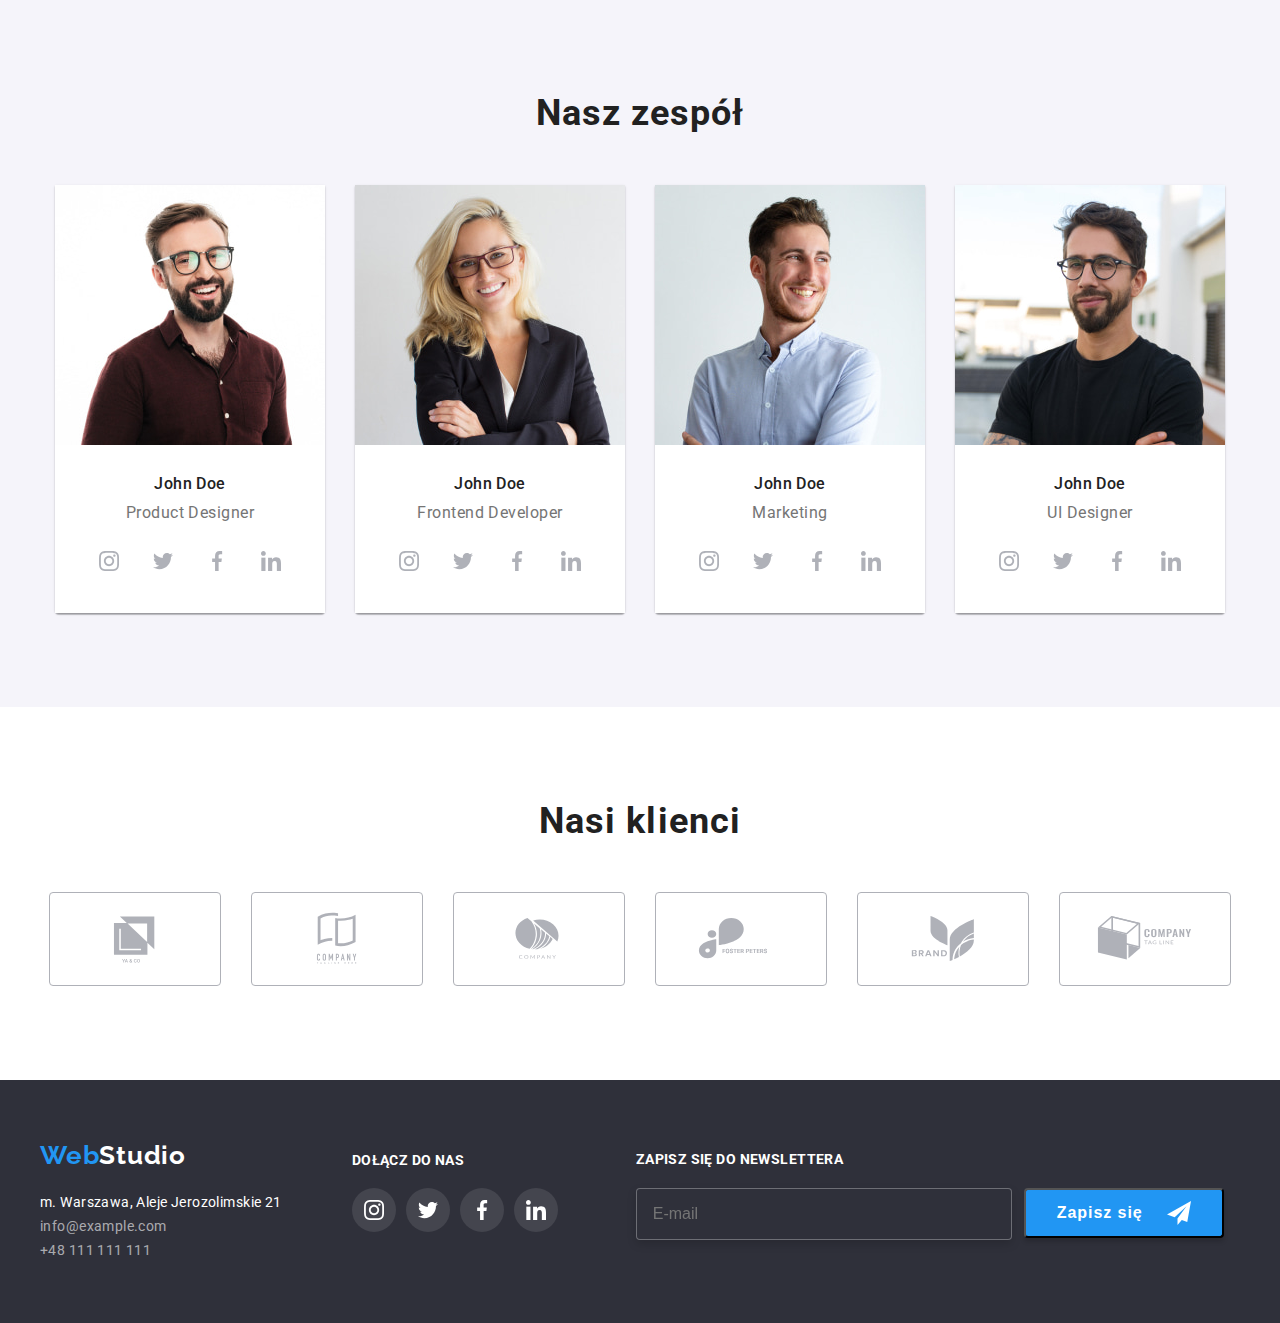
==== commit 61496603: "added modal without focus" ====
--- a/index.html
+++ b/index.html
@@ -284,9 +284,38 @@
 
     <div data-modal class="backdrop is-hidden">
       <div class="modal">
+        <div class="only-close-button">
         <button class="x-modal-close" data-modal-close type="button">
           <svg width="11" height="11"><use href="./images/icons.svg#icon-Vector"></use></svg>
         </button>
+        </div>
+        <p class="modal-p">Zostaw swoje dane w formularzu poniżej</p>
+        <form class="modal-form">
+          <label>
+            Imie<br/>
+            <div>
+          <svg class="modal-svg-person" width="18" height="18"><use href="./images/icons.svg#icon-person-black-18dp-1"></use></svg><input class="modal-input" type="text" name="name"/>
+            </div>
+          </label>
+          <label>
+            Telefon<br/>
+          <svg class="modal-svg-phone" width="18" height="18"><use href="./images/icons.svg#icon-phone-black-18dp-1"></use></svg><input class="modal-input" type="tel" name="tel"/>
+          </label>
+          <label>
+            Email<br/>
+          <svg class="modal-svg-email" width="18" height="18"><use href="./images/icons.svg#icon-email-black-18dp-1"></use></svg><input class="modal-input" type="email" name="email"/>
+          </label>
+          <label>
+            Komentarz<br/>
+          <textarea class="modal-textarea" name="komentarz" placeholder="Wprowadź tekst"></textarea>
+          </label>
+          <div class="modal-regulamin">
+          <input type="checkbox"/><p>Oświadczam iż akceptuję <a class="privacy" href="#">Regulamin</a> i <a class="privacy" href="#">Politykę Prywatności.</a></p>
+          </div>
+          <div class="modal-buton-position">
+          <button class="modal-button" type="submit">Wyślij</button>
+          </div>
+        </form>
       </div>
     </div>
 
--- a/css/styles.css
+++ b/css/styles.css
@@ -59,6 +59,11 @@
   --footer-background-button: #2196F3;
   --footer-text-button: #fff;
   --footer-newsletter-email: #2F303A;
+  --modal-buton-background: #2196f3;
+  --modal-buton-text: #fff;
+  --modal-regulamin: #757575;
+  --modal-privacy: #2196F3;
+  --modal-focus: #2196f3;
 }
 
 .logo-header {
@@ -622,7 +627,7 @@
   background-color: #FFF;
   box-shadow: 0px 1px 3px rgba(0, 0, 0, 0.12), 0px 1px 1px rgba(0, 0, 0, 0.14), 0px 2px 1px rgba(0, 0, 0, 0.2);
   border-radius: 4px;
-  text-align: right;
+  /* text-align: right; */
 }
 
 .is-hidden .modal {
@@ -706,4 +711,96 @@
 height: 50px;
 background: var(--footer-newsletter-email);
 padding-left: 16px;
-}+font-size: 16px;
+line-height: 20px;
+}
+
+.only-close-button {
+  text-align: right;
+}
+
+.modal-p {
+  font-weight: 700;
+  font-size: 20px;
+  text-align: center;
+  line-height: 23px;
+  letter-spacing: 0.03em;
+}
+
+.modal-form {
+  display: flex;
+  flex-direction: column; 
+  margin:  12px 40px 20px 40px;
+  font-size: 12px;
+  position: relative;
+}
+
+.modal-input {
+  width: 448px;
+height: 40px;
+margin-top: 4px;
+margin-bottom: 10px;
+border: 1px solid rgba(33, 33, 33, 0.2);
+border-radius: 4px;
+}
+
+.modal-textarea {
+  width: 448px;
+height: 120px;
+border: 1px solid rgba(33, 33, 33, 0.2);
+border-radius: 4px;
+margin-top: 4px;
+padding: 12px 16px;
+resize: none;
+}
+
+.modal-svg-person {
+  position: absolute;
+  top: 28px;
+  left: 10px;
+}
+
+.modal-svg-phone {
+  position: absolute;
+  left: 10px;
+  top: 97px;
+}
+
+.modal-svg-email {
+  position: absolute;
+  left: 10px;
+  top: 163px;
+}
+
+.modal-button {
+  width: 200px;
+height: 50px;
+background: var(--modal-buton-background);
+box-shadow: 0px 4px 4px rgba(0, 0, 0, 0.15);
+border-radius: 4px;
+font-weight: 700;
+font-size: 16px;
+line-height: 30px;
+letter-spacing: 0.06em;
+color: var(--modal-buton-text);
+}
+
+.modal-buton-position {
+  display: flex;
+  justify-content: center;
+}
+
+.modal-regulamin {
+  display: flex;
+  justify-content: center;
+  gap: 8px;
+  margin-top: 20px;
+  margin-bottom: 30px;
+  line-height: 24px;
+  letter-spacing: 0.03em;
+color: var(--modal-regulamin);
+}
+
+.privacy {
+  color: var(--modal-privacy);
+}
